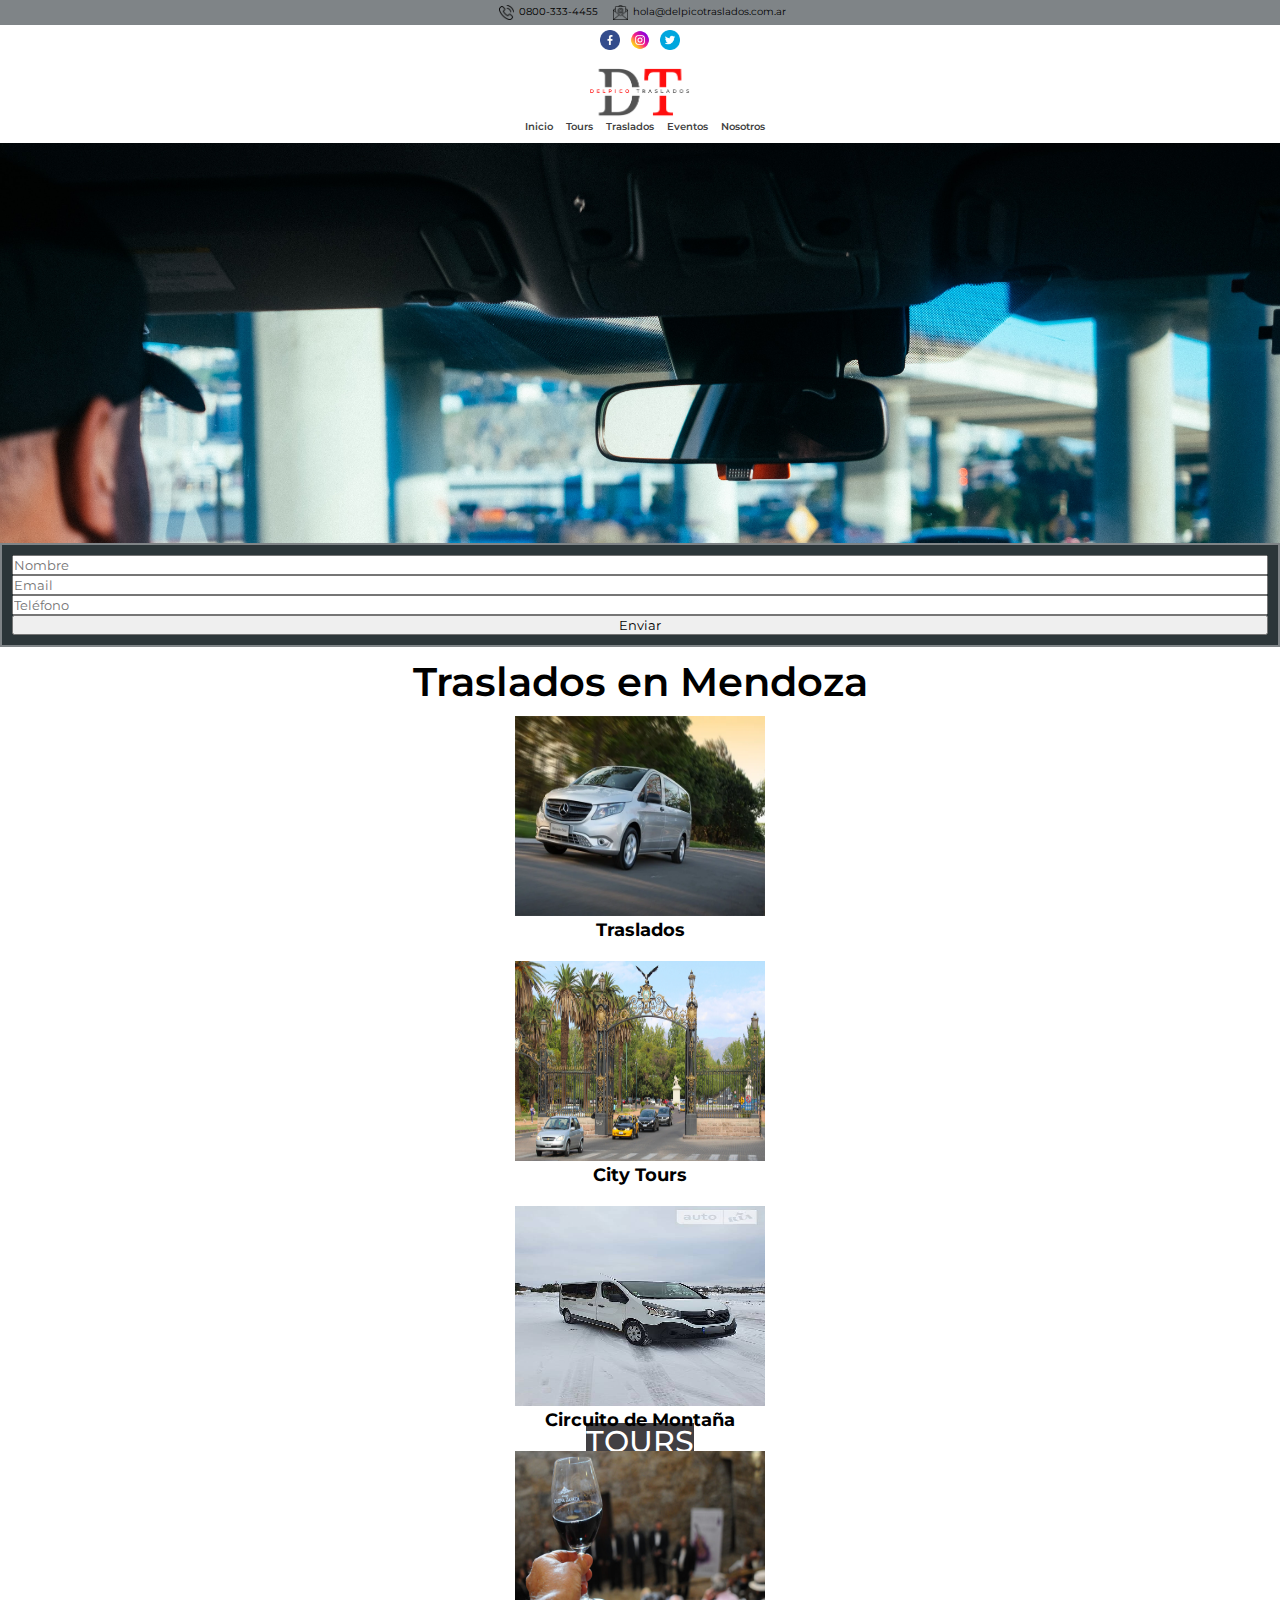
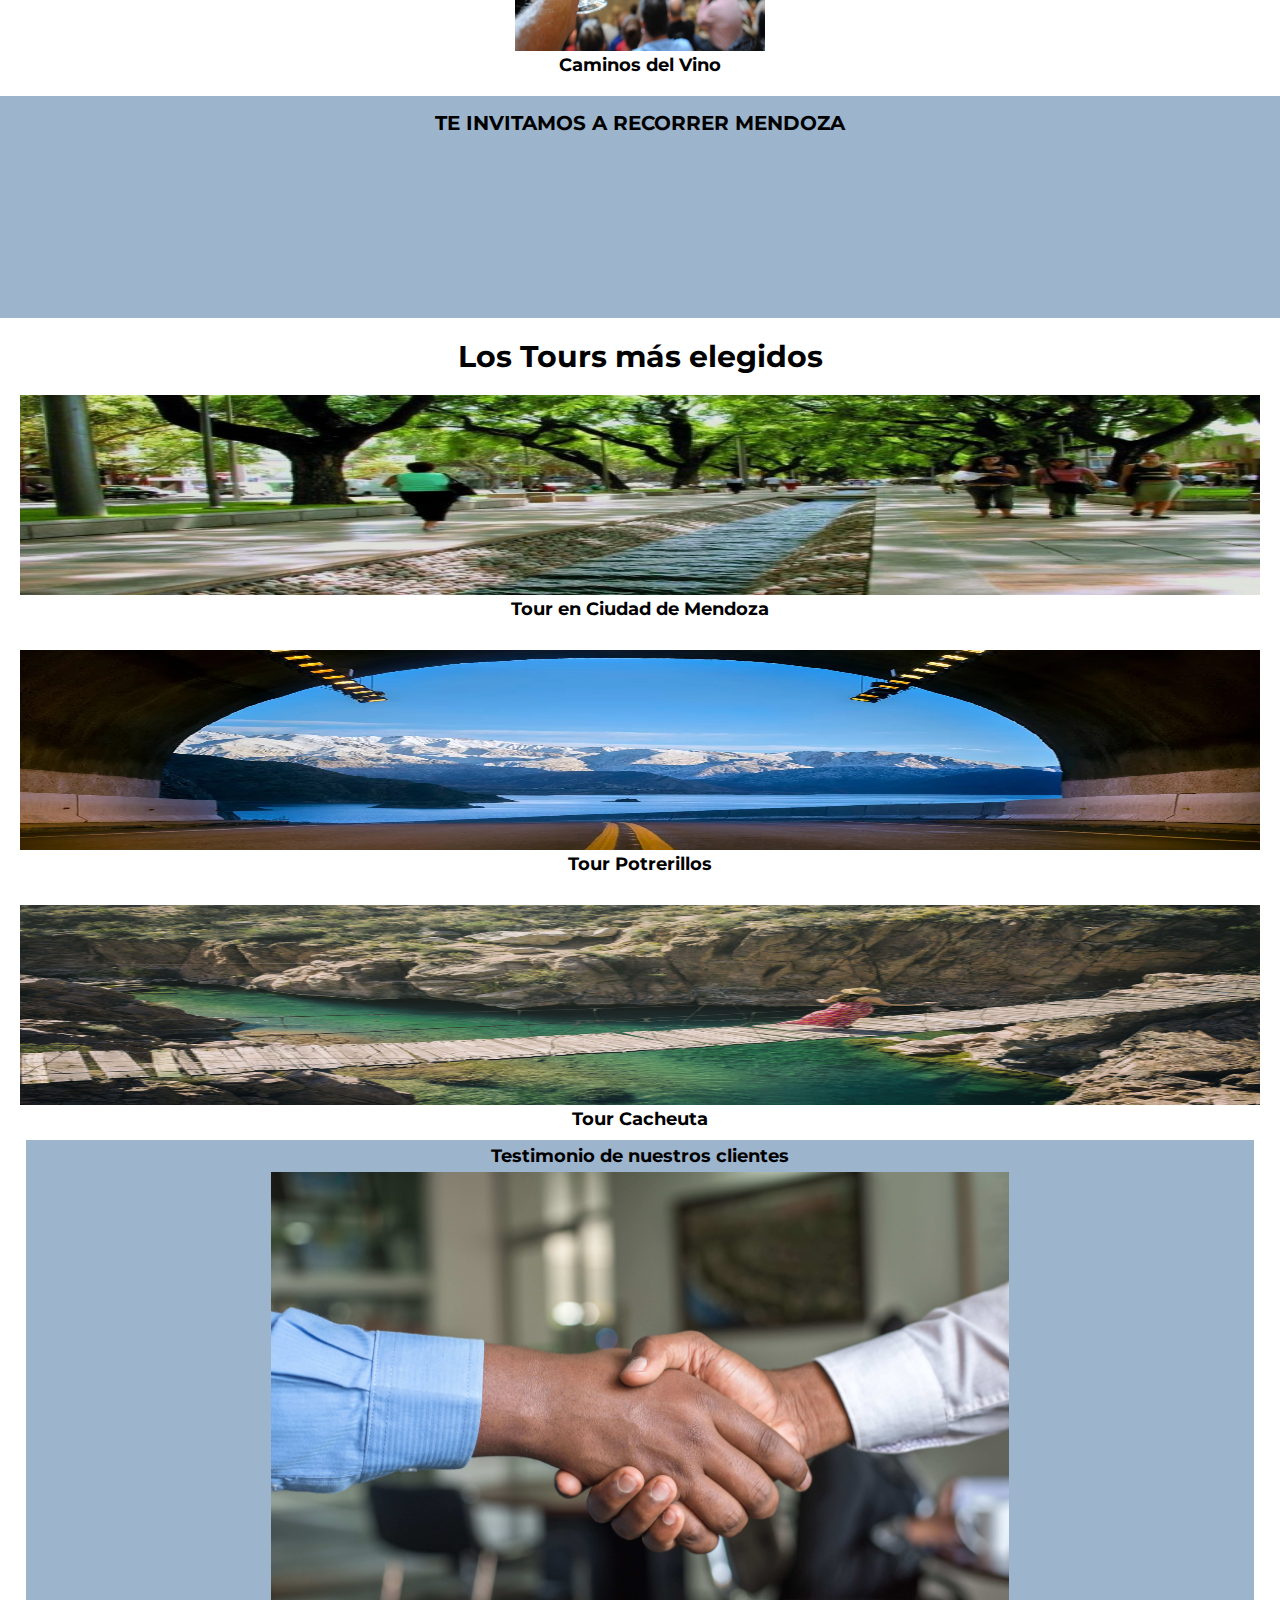
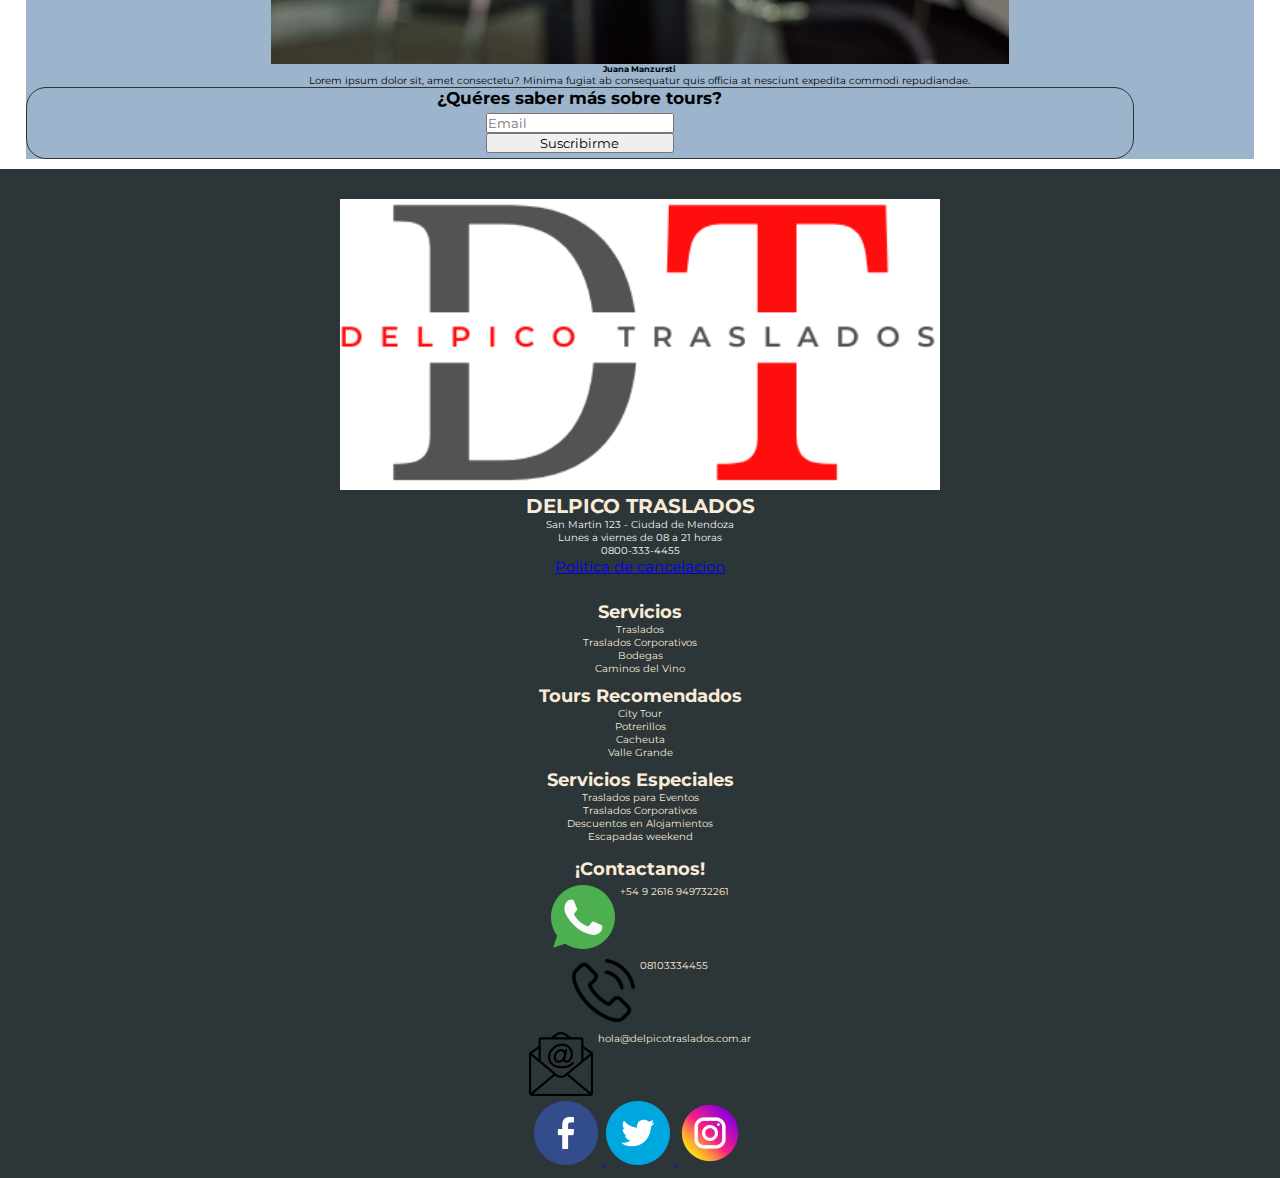
==== index.html @ aecda917 "Subida de todos los archivos" ====
<!DOCTYPE html>
<html lang="en">
<head>
    <meta charset="UTF-8">
    <meta http-equiv="X-UA-Compatible" content="IE=edge">
    <meta name="viewport" content="width=device-width, initial-scale=1.0">
    <link rel="stylesheet" href="style.css">
    <title>Delpico - Traslados en Mendoza</title>
</head>

<body>
    <header>
        <!-- Contacto en el superior de la web -->

                <div class="header__contacto-cajitas">
                    <div>
                        <img src="images/iconos/telefono.png" alt="Icono telefono">     
                        <p>0800-333-4455</p>
                    </div>
                    <div>
                         <img src="images/iconos/email.png" alt="Icono email" >     
                         <p>hola@delpicotraslados.com.ar</p>
                    </div>
                </div>    
                <div class="header__contacto-redes">
                   <a href="facebook.com" target="_blank"><img src="images/iconos/facebook.png"  alt="Icono Facebook"></a>
                   <a href="facebook.com" target="_blank"><img src="images/iconos/instagram.png" alt="Icono instagram"></a>
                   <a href="facebook.com" target="_blank"><img src="images/iconos/twitter.png" alt="Icono Twitter"></a>
               </div>
           </div>
           <!-- Menu de navegacion+Logo -->
          <nav>
            <div class="nav__logo">
                <a href="index.html"><img src="images/logo1.png" alt="Logo Delpico Traslados"></a>
            </div>   
            <!--     Menu de navegacion-->
            <div class="nav__menu">
               <ul>
                   <li>
                       <a href="index.html">Inicio</a>
                   </li>
                   <li>
                       <a href="/pages/tours.html">Tours</a>
                   </li>
                   <li>
                       <a href="/pages/traslados.html">Traslados</a>
                   </li>   
                   <li>
                       <a href="/pages/eventos.html">Eventos</a>
                   </li>
                   <li>
                       <a href="/pages/nosotros.html">Nosotros</a>
                   </li>
               </ul>
            </div>
           </nav> 
    </header>
    <main>
        <!-- Imagen Hero + Bot -->
        <div class="Header__imagenHero">
            <div>
                <h2>
                    <a href="/pages/tours.html">TOURS
                    </a>
                </h2>
            </div>           
        </div>
<!-- Formulario de contacto inicio -->
        <section class="main__formulario">
            <form action="formulario.php">  
                <div class="main__formulario-enviar">
                <input type="text" id="name" placeholder="Nombre">
                <input type="email" id="correo" placeholder="Email">
                <input type="number" id="telefono" placeholder="Teléfono">
                <input type="submit" value="Enviar">
                </div>
            </form>
        </section>
           <!-- Seccion Servicios -->
        <section class="main__servicios">
            <div>
                <h1>Traslados en Mendoza</h1>
            </div>
            <div class="main__servicios__ofrecidos">
                <div>
                    <img src="images/auto1.webp" alt="Traslados">
                    <h4>Traslados</h4>
                </div>
                <div>
                    <img src="images/citytour.jpeg" alt="City Tours">
                    <h4>City Tours</h4>
                </div>
                <div>
                    <img src="images/circuito-montana.jpg"  alt="Circuito de Montaña">
                    <h4>Circuito de Montaña</h4>                   
                </div>
                <div>
                    <img src="images/caminos-del-vino.jpg" alt="Caminos del Vino">
                    <h4>Caminos del Vino</h4>
                </div>
            </div>
        </section>
        <!-- Seccion promocional -->
        <section class="main__seccionPromocional main__uppercase">
            <h3>Te invitamos a recorrer <span>Mendoza</span></h3>
            <iframe src="https://www.youtube.com/embed/3BTXeKqM3_c" title="YouTube video player" frameborder="0" allow="accelerometer; autoplay; clipboard-write; encrypted-media; gyroscope; picture-in-picture" allowfullscreen></iframe>
        </section>
        <!-- Seccion Tours -->
        <section class="main__tours">
            <h2>Los Tours más elegidos</h2>
            <div>
                <img src="images/citytour-2.jfif" alt="Tour Ciudad de Mendoza">
                <h4>Tour en Ciudad de Mendoza</h4>
            </div>
            <div>
                <img src="images/Potrerillos.webp" alt="Tour Potrerillos">
                <h4>Tour Potrerillos</h4>
            </div>
            <div>
                <img src="images/cacheuta-tour.jpeg" alt="Tour Cacheuta">
                <h4>Tour Cacheuta</h4>
            </div>
        </section>
        <!-- Section newsletter y testimonios -->
        <section class="main__newsletter">
            <div class="main__newsletter--saber">
                <h5>¿Quéres saber más sobre tours?</h5>
                <form action="newsletter.php" class="newsletterSuscribe">
                    <input type="email" id="email" placeholder="Email">
                    <input type="submit" value="Suscribirme">
                </form>
            </div>
            <div class="main__newsletter--testimonios">
                <h4>Testimonio de nuestros clientes</h4>
                <img src="images/cliente01.jpg" alt="Testimonio Cliente">
                <h5>Juana Manzursti</h5>
                <p>Lorem ipsum dolor sit, amet consectetu? Minima fugiat ab consequatur quis officia at nesciunt expedita commodi repudiandae.
            </div>
        </section>
    </main>
    <footer>
        <!-- Caja Info izquierda -->
        <div class="footerLogo centrar">
              <div>
                  <a href="index.html">
                      <img src="images/logo1.png" alt="Logo" class="footerLogo_img">
                  </a>
              </div>
              <div>
                  <h3 class="mayusculas">Delpico Traslados</h3>
                  <p>San Martin 123 - Ciudad de Mendoza</p>
                  <p>Lunes a viernes de 08 a 21 horas</p>
                  <p>0800-333-4455</p>
                  <a href="#">Politica de cancelacion</a>
              </div>
           
       </div>
       <div class="menuFooterC"> 
          <div>
              <h4>Servicios</h4>
              <p>Traslados</p>
              <p>Traslados Corporativos</p>
              <p>Bodegas</p>
              <p>Caminos del Vino</p>
          </div>
          <div>
              <h4>Tours Recomendados</h4>
              <p>City Tour</p>
              <p>Potrerillos</p>
              <p>Cacheuta</p>
              <p>Valle Grande</p>
          </div>
          <div>
              <h4>Servicios Especiales</h4>
              <p>Traslados para Eventos</p>
              <p>Traslados Corporativos</p>
              <p>Descuentos en Alojamientos</p>
              <p>Escapadas weekend</p>
          </div>
      </div>
      
      <div class="footerRedes">
          <div>
              <h4 class="centrar">¡Contactanos!</h4>
          </div>
          <div class="footerWhatsapp">
                <img src="images/iconos/whatsapp.png" alt="Whatsapp" class="footerIcon">
                  <a href="https://api.whatsapp.com/send?phone=542616949732&text=Hola!%20Me%20contacto%20desde%20la%20web">
                  <p>+54 9 2616 949732261</p>
                  </a>
                  
          </div>
              
              <div class="footerWhatsapp">
                  <img src="images/iconos/telefono.png" alt="Telefono" class="footerIcon">
                  <a href="tel:
                  08103334455">
                  <p>08103334455</p>
                  </a>
              </div>
              <div class="footerWhatsapp">
                  <img src="images/iconos/email.png" alt="Icono email" class="footerIcon">
                  <a href="mailto:hola@delpicotraslados.com.ar" target="_blank">
                  <p>hola@delpicotraslados.com.ar</p>
                  </a>
              </div>
              <div class="centrar">
      
                  <a href="facebook.com" target="_blank">
                      <img src="images/iconos/facebook.png" alt="Icono Facebook" class="footerIcon">
                  </a>
                  <a href="twitter.com" target="_blank">
                      <img src="images/iconos/twitter.png" alt="Icono Twitter" class="footerIcon">
                  </a>
                  <a href="instagram.com" target="_blank">
                      <img src="images/iconos/instagram.png" alt="Icono Instagram" class="footerIcon">
                  </a>
              </div>
          </div>
         
      <!-- </div> -->
      
          
      </footer>

</body>
</html>
---- style.css ----
@import url('https://fonts.googleapis.com/css2?family=Montserrat:wght@300;400;600&display=swap');

*{
    margin: 0;
    padding: 0;
    font-family: Montserrat, sans-serif;
}
html{
    font-size: 62.5%;
}
h1{
    font-size: 4rem;
    font-weight: 600;  
}
h2{
    font-size: 3rem;
}
h3{
    font-size: 2rem;
}
h4{
    font-size: 1.8rem;
}
.centrar{
    text-align: center;
}
/* Header*/

/* .Header__contacto{
    padding: 0.5rem 10rem;
   margin: 0 5rem;
   display: flex;
   justify-content: space-between;
   font-size: 1.5rem;
   background-color: #7F8487;
} */
.header__contacto-cajitas{
    grid-area: hcontacto;
    display: flex;
    justify-content: center;
    align-items: center;
    font-size: 0.5rem;
    background-color: #7F8487;
    font-size: 1rem;
}
.header__contacto-cajitas div{
    display: flex;
    padding: 5px;
    
}
.header__contacto-cajitas div img{
    width: 15px;
    padding: 0 5px;
}
.header__contacto-redes{
    grid-area: hredes;
    display: flex;
    justify-content: center;
    
}
.header__contacto-redes img{
    padding: 5px;
    width: 2rem;
    
}

nav{
    background-color: white;
    padding: 1rem 0;
    text-align: center;
    position: sticky;
    top: 0;

    
}
.nav__logo{
    grid-area: nav-logo;
    
}
.nav__logo img{
    width: 10rem;
}
.nav__menu{
    grid-area: nav__menu;

}

.nav__menu ul{
    list-style-type: none;
}

.nav__menu ul li{
    display: inline-block;
}
.nav__menu ul li a{
    color: #413f42;
    text-decoration: none;
    font-weight: 600;
    padding-left: 1rem;
}

/* MAIN */

/* Imagen Hero */
.Header__imagenHero{
    grid-area: hero;
    background-image: url(images/inicio-hero.jpg);
    background-repeat: no-repeat;
    background-size: cover;
    height: 400px;
}
.Header__imagenHero h2{

    font-weight: 500;
    padding-top: 100%;
    text-align: center;
}
.Header__imagenHero h2 a{
    text-decoration: none;
    color: #fff;
    background-color: #413f42;
}
body header{
    display: grid;
    grid-template-columns: 1fr;
    grid-template-rows: auto;
    grid-template-areas: 
    "hcontacto"
    "hredes"
    "nav-logo"
        
}

/* Comienzo de main */
.main__formulario{
    grid-area: formulario;
    text-align: center;
    border: #7F8487 2px solid;
}
.main__formulario-enviar{
    display: flex;
    flex-direction: column;
    justify-content: center;
    background-color: #2C3639;
    padding: 1rem;
    
}

/* Seccion servicios */
.main__servicios{
    grid-area: servicios;
    padding: 1rem 0;
    text-align: center;
    width: 100%;
}

.main__servicios__ofrecidos{
    width: 100%;
    display: flex;
    flex-direction: column;
}
.main__servicios__ofrecidos div{
    display: inline-block;
    
    padding: 10px 20px;
}
.main__servicios__ofrecidos div img{
    width: 250px;
    height: 200px;
}
.main__uppercase{
    text-transform: uppercase;
    padding: 1.5rem 0;
}
body header{
    display: grid;
    grid-template-columns: 1fr;
    grid-template-rows: auto;
    grid-template-areas: 
    "hcontacto"
    "hredes"
    "nav-logo";
        
}

body main{
    display: grid;
    grid-template-columns: 1fr;
    grid-template-rows: auto;
    grid-template-areas: 
    "hero"
    "formulario"
    "servicios"
    "promocional"
    "tours"
    "newsletter";
} 

/* Seccion promocional */
.main__seccionPromocional{
    grid-area: promocional;
    background-color: #9CB4CC ;
    text-align: center;   
}
    .main__seccionPromocional h3{
    padding-bottom: 1.5rem;
    }
/* Los tours mas elegidos */
.main__tours{
    width: 100%;
    grid-area: tours;
    text-align: center;
    padding-top: 20px;
    display: flex;
    flex-direction: column;
}
.main__tours div{
    display: inline-block;
    padding: 20px 20px 10px;
}
.main__tours div img{
    width: 100%;
    height: 200px;
}
.main__tours h2{
 text-align: center;   
}
/* Newsletter y testimonios */
.main__newsletter{
    grid-area: newsletter;
    background-color: #9CB4CC;
    text-align: center;
    width: 96%;
    margin: 0 auto;
    display: flex;
    flex-direction: column-reverse;
    justify-content: center;
}
.main__newsletter--saber{
    width: 90%;
    display: flex;
    flex-direction: column;
    justify-content: center;
    font-size: 2rem;
    border: #2C3639 1px solid;
    border-radius: 2rem;
    
}
.newsletterSuscribe{
    display:flex;
    flex-direction: column;
    margin: 0 auto;
    padding: 5px;
 
}
.main__newsletter--testimonios{
    display: flex;
    flex-direction: column;
    justify-content: space-around;
    align-items: center;
    padding-top: 5px;

}
    .main__newsletter--testimonios img{
        width: 60%;
        padding-top: 5px;
    }

/* Footer */


footer{
    background-color: #2C3639;
    margin-top: 1rem;
    padding: 1rem 0;
    
    color: antiquewhite;
}
.footerLogo{
    grid-area: footerLogo;
    font-size: 1.5rem;
    padding: 2rem 4rem;
    
}
.footerLogo p{
    font-size: 1rem;
    color: whitesmoke;
}
.footerLogo_img{
    width: 50%;
    
}
.menuFooterC{
    grid-area: menuFooter;
    display: flex;
    flex-direction: column;
    align-content: center;
    justify-content: center;
}
    .menuFooterC div{
        text-align: center;
        padding: 5px 0;
    }

.footerRedes{
    grid-area: footerRedes;
    display: flex;
    flex-direction: column;
    justify-items: center;
    padding-top: 1rem;
    }
    
.footerWhatsapp{
    display: flex;
    justify-content: center;
    font-size: 2rem;
    color: #FFFFFF;
    padding: 5px;
}
.footerWhatsapp a{
    text-decoration: none;
    color: antiquewhite;
    font-size: 1rem;
}
.footerIcon{
    width: 5%;
    padding-right: 5px;
  
}





body footer{
    display: grid;
    grid-template-columns: 1fr;
    grid-template-rows: auto;
    grid-template-areas: 
    "footerLogo"
    "menuFooter"
    "footerRedes";
}
  

/* Estilo seccion Tours */
.main__seccionTours{
    background-image: url(/images/tours-mendoza.jpeg);
    background-position: center;
    background-repeat: no-repeat;
    background-size: cover;
    width: 100%;
    height: 20rem;
    text-align: center;
    
}
.main__seccionTours h1{
    padding: 7rem;
    color: #FFFFFF;
}
.tours_introduccion{
    width: 95%;
    margin: 2rem auto;
}
.tours_introduccion h3{
    margin-bottom: 1rem;
}

/* Estilos de letra */
.pSizeDos{
    font-size: 2rem;
}
.pSizeUnoCinco{
    font-size: 1.5rem;
}
.mayusculas{
    text-transform: uppercase;
}

/* Estas tres clases son solo de prueba grid - BORRAR DESPUES */
.bg-celeste{
    background-color: aqua;
}
.bg-red{
    background-color: red;
}
.bg-green{
    background-color: green;
}

/* GRID */
.seccionContenedorGrid{
    width: 95%;
    margin: 1rem auto;
    display: grid;
}
.templateAreas{
    grid-template-columns: 1fr 3fr;
    grid-template-rows: auto auto auto;
    grid-template-areas: 
    "caminos caminos"
    "listados fotos"
    "listados fotos";
}
#caminos{
    grid-area: caminos;
}
#listado{
    grid-area: listados;
}
#fotos{
    grid-area:fotos;
}
.seccionContenedorGrid div{
    padding-bottom: 1rem;
}
.seccionContenedorGrid_caminos h2{
    padding-bottom: 1rem;
}


.tours__bodegas{
    padding-left: 5rem;
    padding-top: 3rem;
}
.tours__bodegas h3{
    font-size: 2.5rem;
}
.listadoBodegas{
    padding: 2rem 10rem;  
}
.listadoBodegas ul li{
    list-style-image:url(/images/iconos/tourrrr.ico);

}
.tours__bodegas__img{
    display: inline-block;
    width: 23%;
}
.tours__circuito{
    padding: 1rem 10rem;
    
}
.tours__circuito-justificado{
    text-align: justify;
}
.tours__circuito-caracteristicas{
    display: inline-block;
}
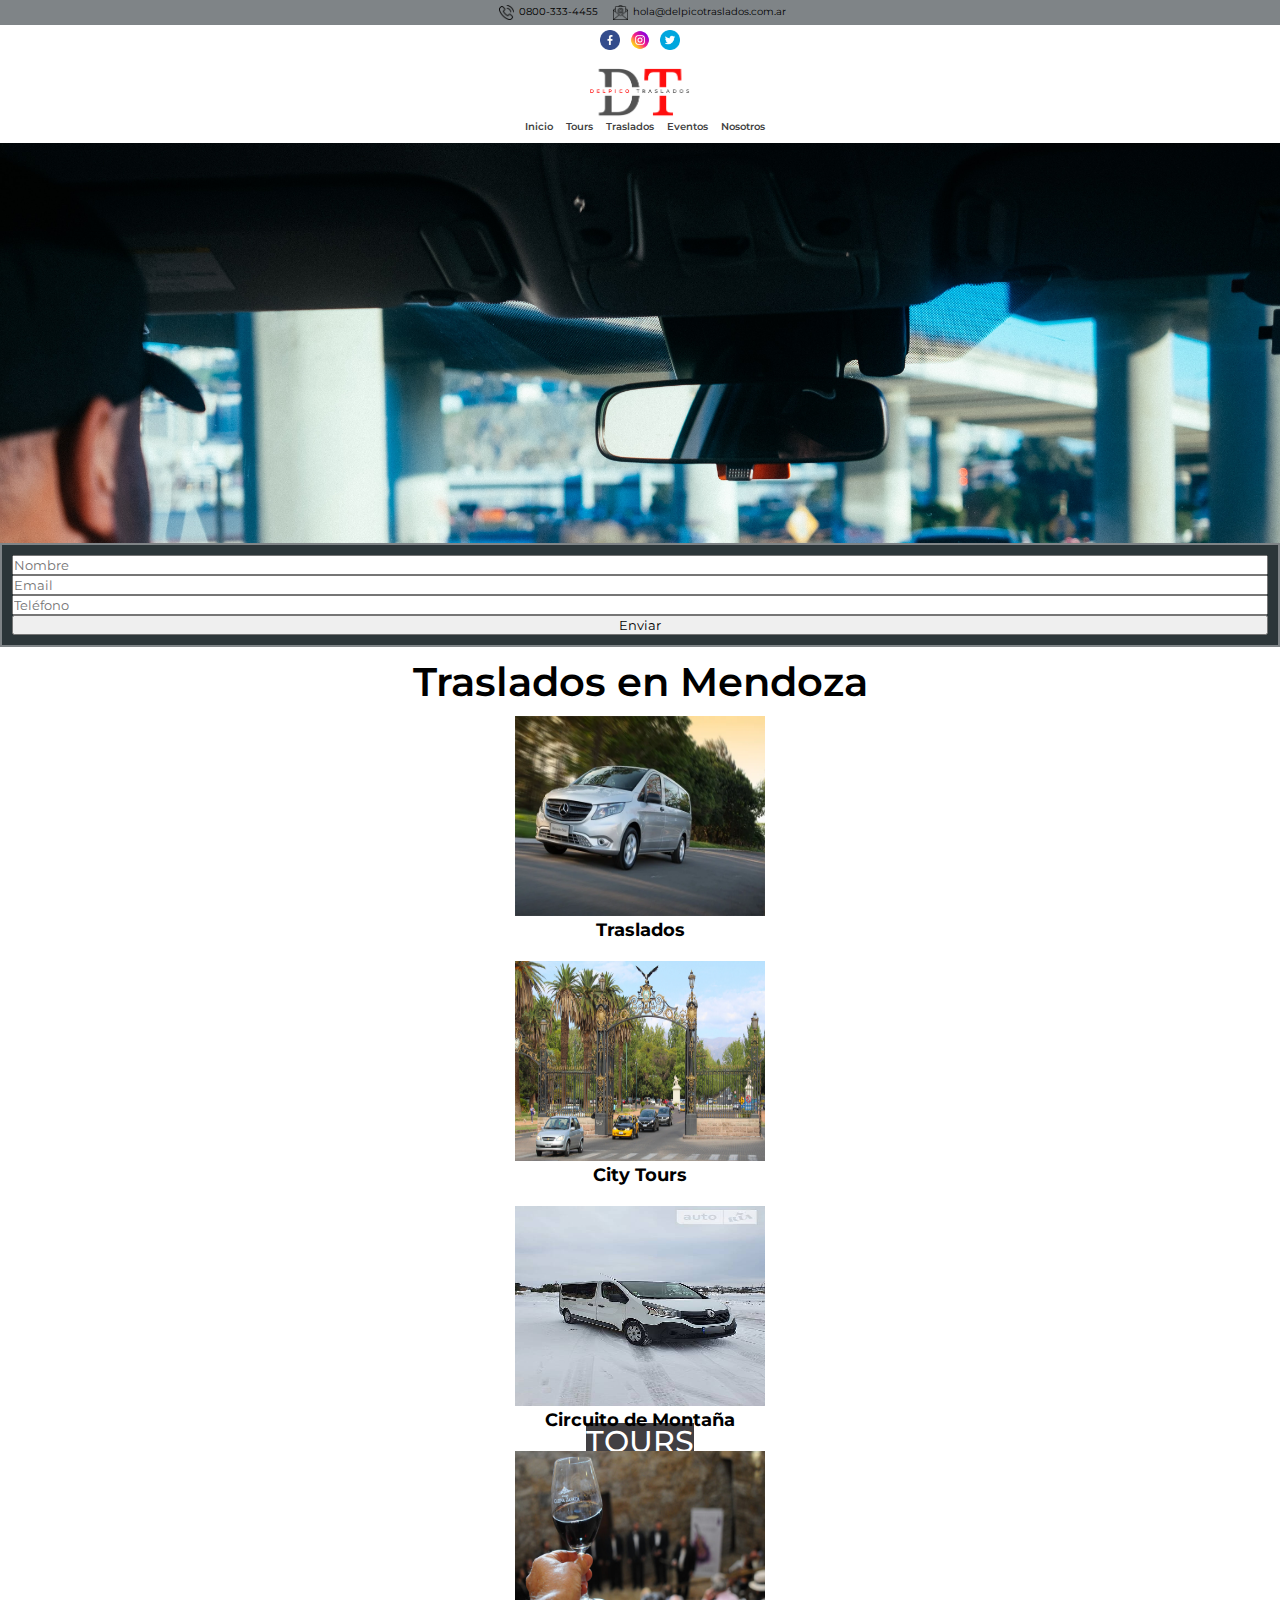
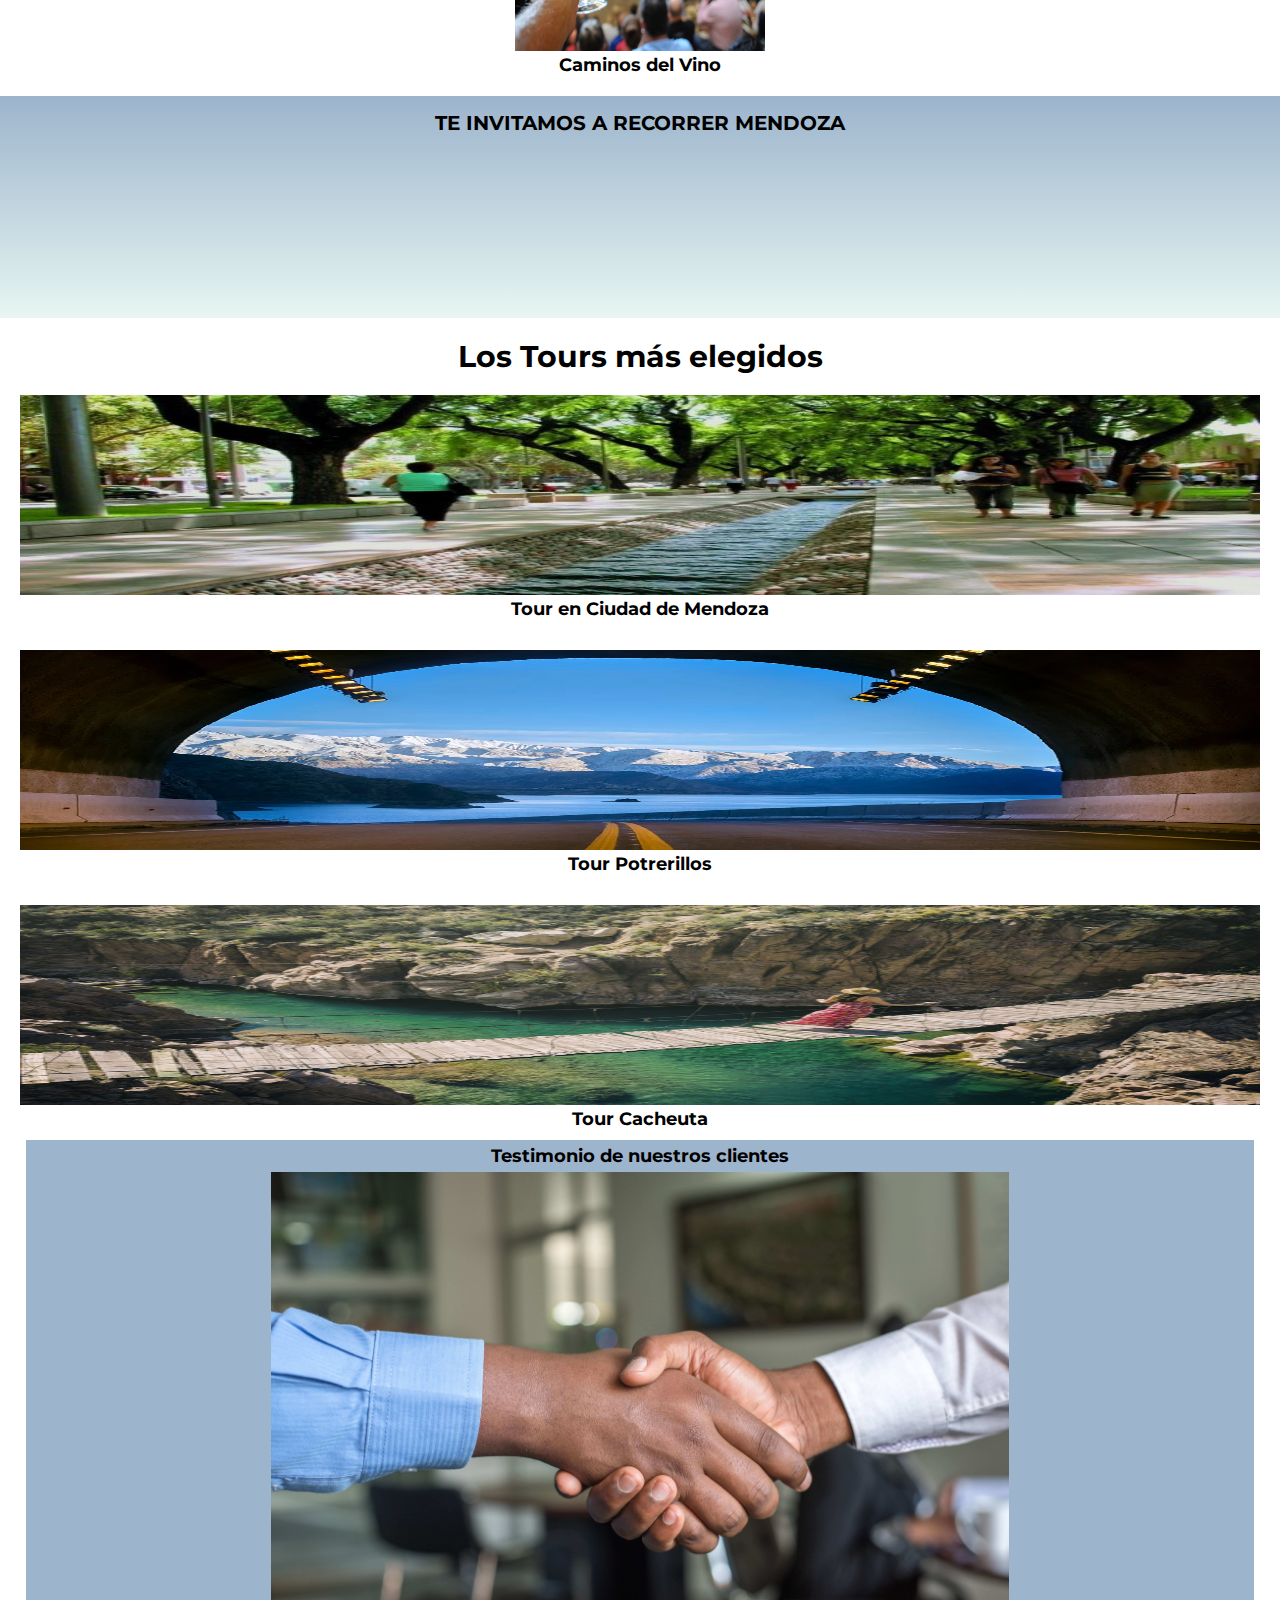
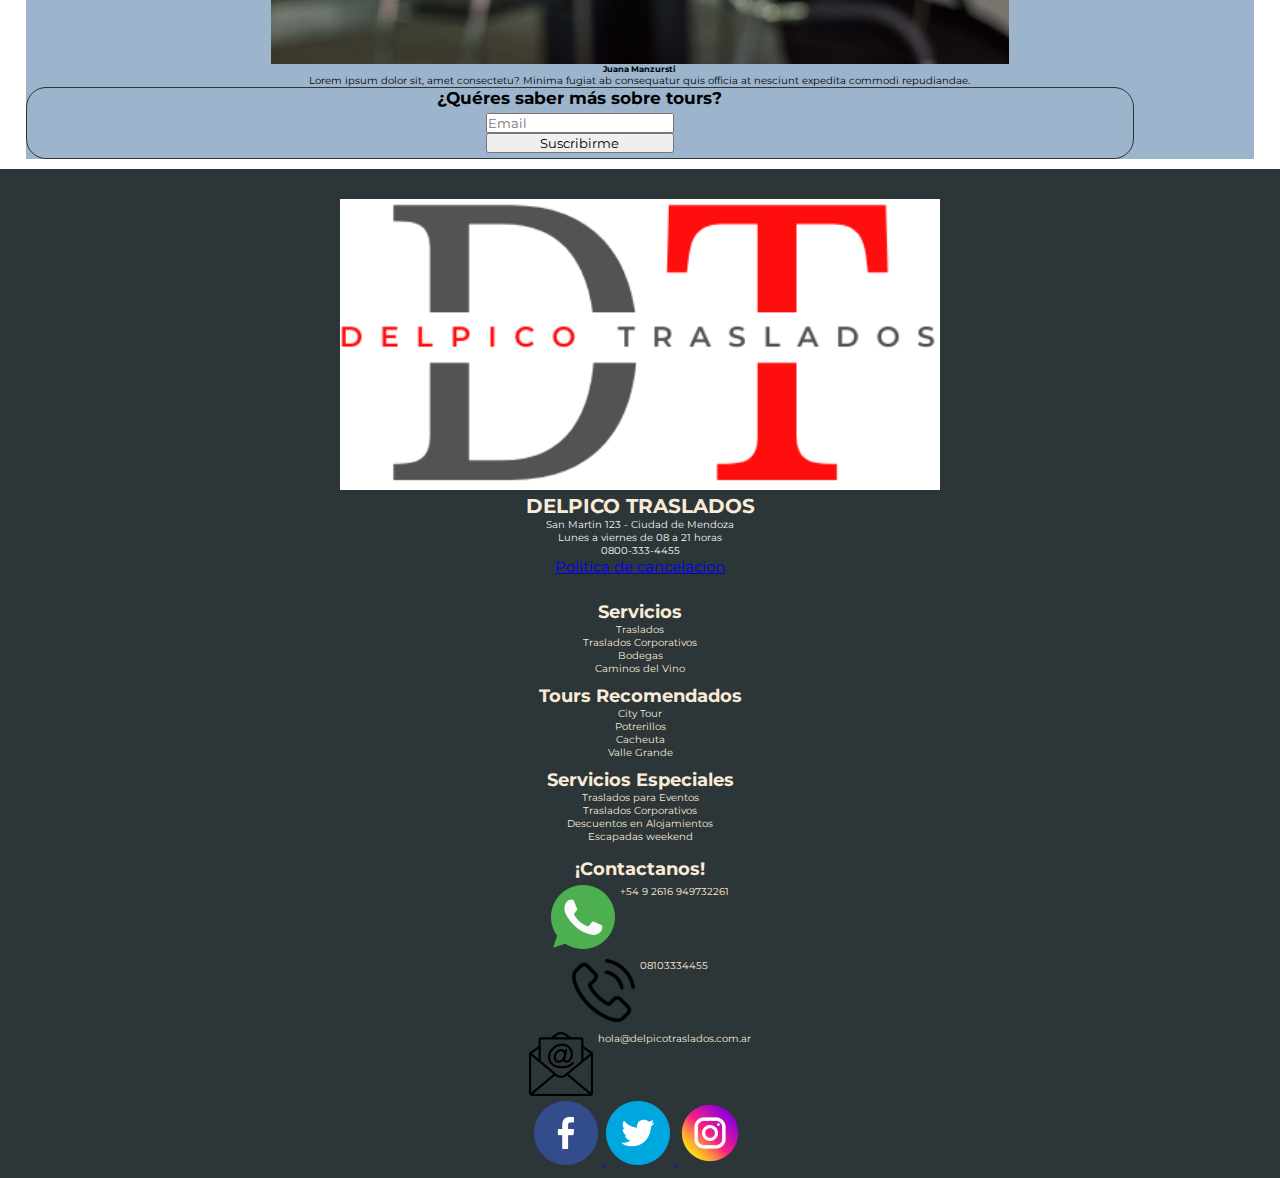
==== commit 019b2e0d: "Agregamos gradiante a index" ====
--- a/index.html
+++ b/index.html
@@ -107,7 +107,7 @@
         </section>
         <!-- Seccion Tours -->
         <section class="main__tours">
-            <h2>Los Tours más elegidos</h2>
+            <h2 class="linea__gradient">Los Tours más elegidos</h2>
             <div>
                 <img src="images/citytour-2.jfif" alt="Tour Ciudad de Mendoza">
                 <h4>Tour en Ciudad de Mendoza</h4>
--- a/style.css
+++ b/style.css
@@ -199,7 +199,7 @@
 /* Seccion promocional */
 .main__seccionPromocional{
     grid-area: promocional;
-    background-color: #9CB4CC ;
+    background:linear-gradient(to top, #E7F6F2, #9cb4cc) ;
     text-align: center;   
 }
     .main__seccionPromocional h3{
@@ -341,7 +341,11 @@
     "menuFooter"
     "footerRedes";
 }
-  
+
+/* .linea__gradient{
+background: linear-gradient(to top, #E7F6F2, #9CB4CC);
+} */
+
 
 /* Estilo seccion Tours */
 .main__seccionTours{
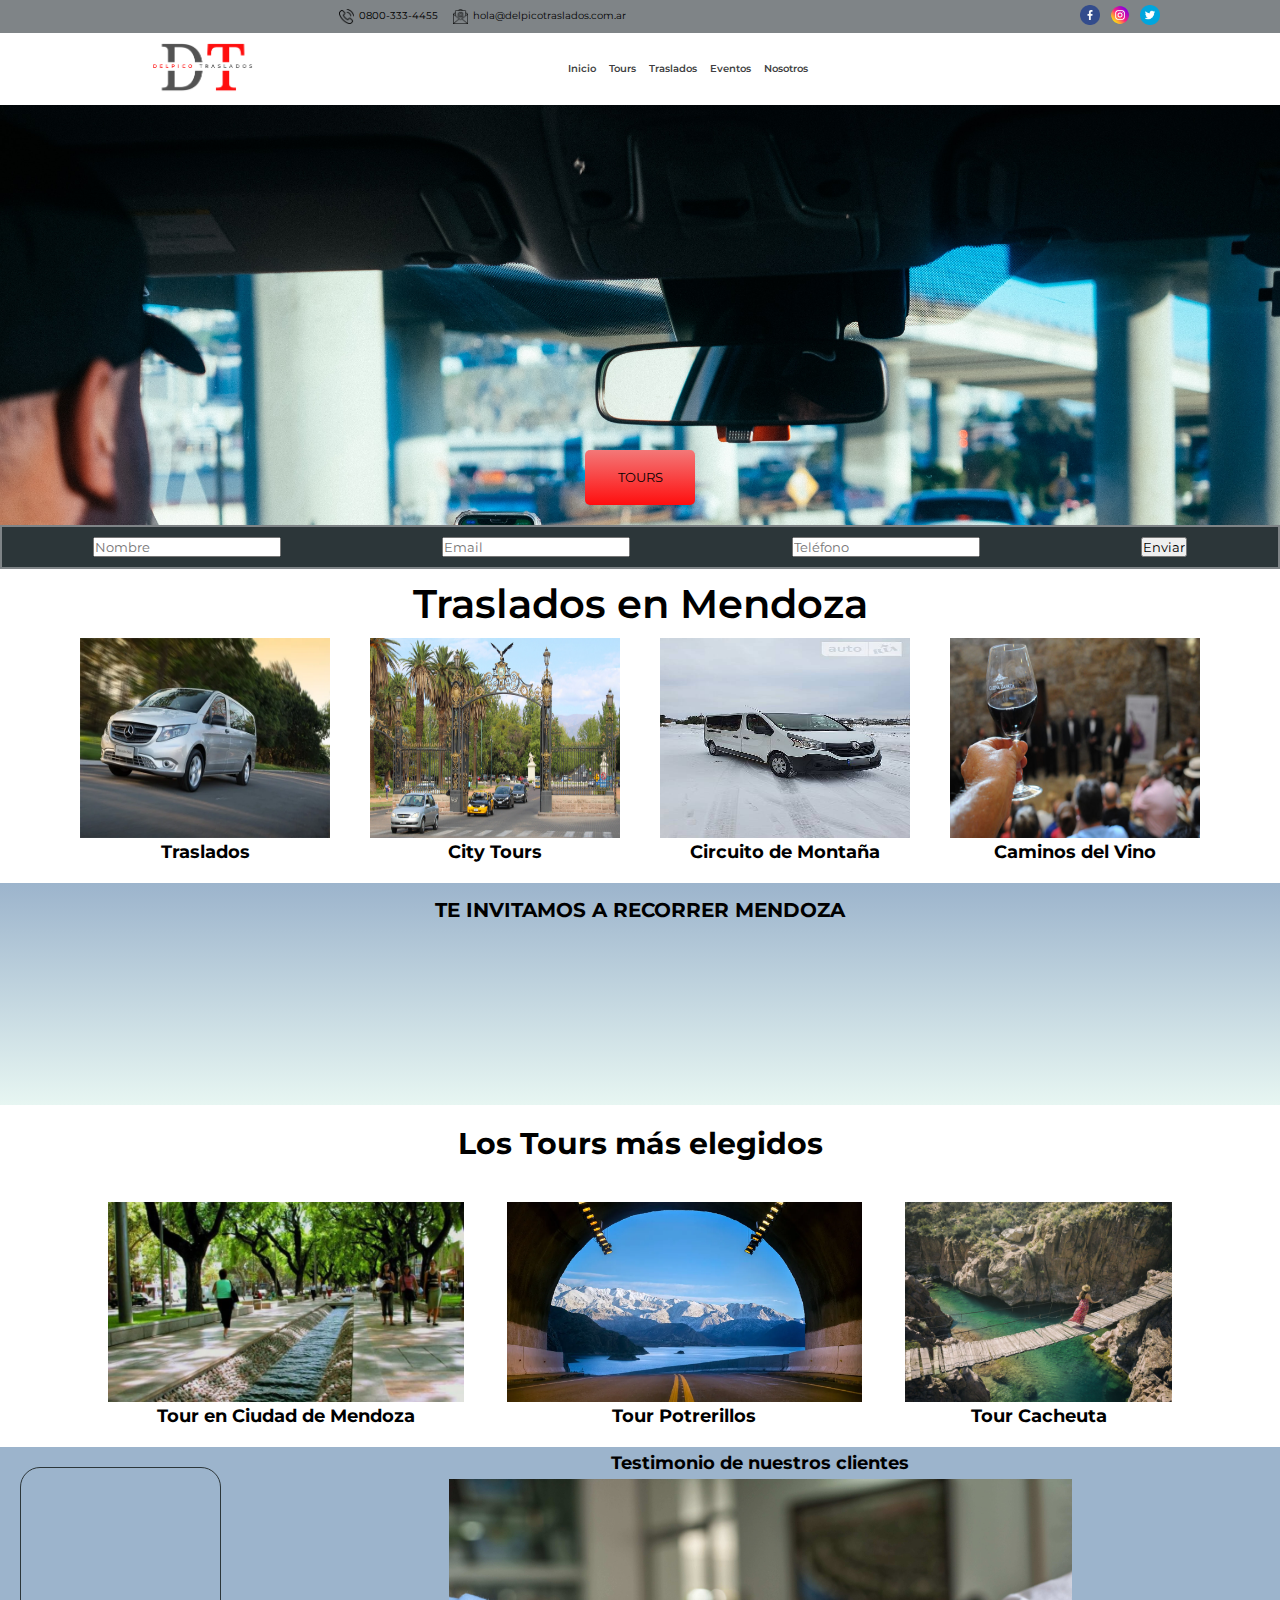
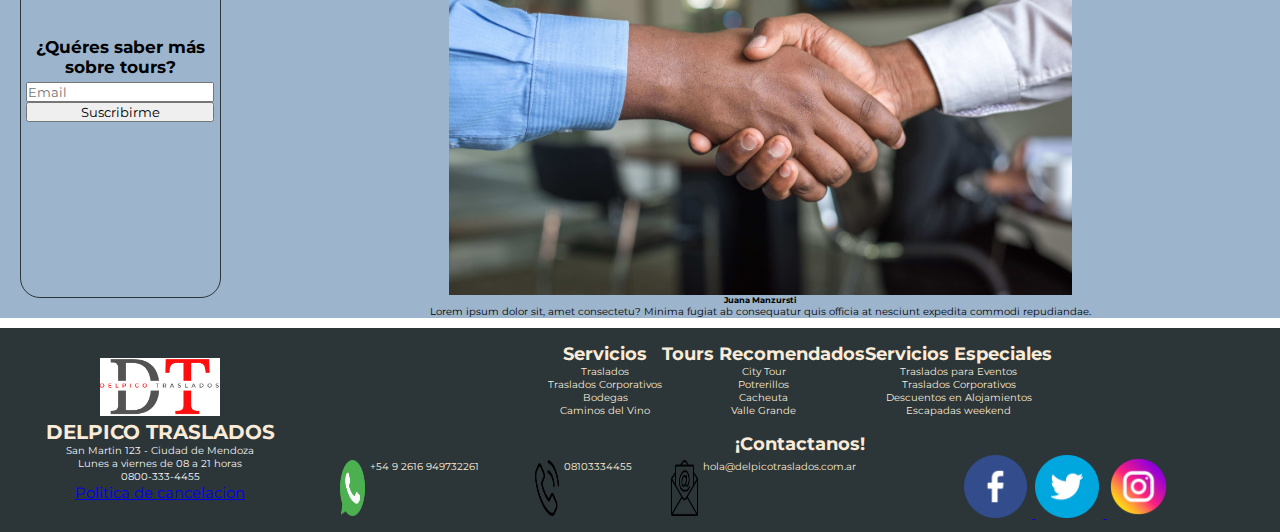
==== commit b59b3c28: "Boton gradiante en Index" ====
--- a/index.html
+++ b/index.html
@@ -59,10 +59,7 @@
         <!-- Imagen Hero + Bot -->
         <div class="Header__imagenHero">
             <div>
-                <h2>
-                    <a href="/pages/tours.html">TOURS
-                    </a>
-                </h2>
+                <button class="mayusculas"><a href="/pages/tours.html">Tours</a></button>
             </div>           
         </div>
 <!-- Formulario de contacto inicio -->
@@ -107,7 +104,8 @@
         </section>
         <!-- Seccion Tours -->
         <section class="main__tours">
-            <h2 class="linea__gradient">Los Tours más elegidos</h2>
+            <h2  class="linea__gradient">Los Tours más elegidos</h2>
+        <div>
             <div>
                 <img src="images/citytour-2.jfif" alt="Tour Ciudad de Mendoza">
                 <h4>Tour en Ciudad de Mendoza</h4>
@@ -120,6 +118,7 @@
                 <img src="images/cacheuta-tour.jpeg" alt="Tour Cacheuta">
                 <h4>Tour Cacheuta</h4>
             </div>
+        </div>
         </section>
         <!-- Section newsletter y testimonios -->
         <section class="main__newsletter">
@@ -183,43 +182,39 @@
           <div>
               <h4 class="centrar">¡Contactanos!</h4>
           </div>
-          <div class="footerWhatsapp">
-                <img src="images/iconos/whatsapp.png" alt="Whatsapp" class="footerIcon">
-                  <a href="https://api.whatsapp.com/send?phone=542616949732&text=Hola!%20Me%20contacto%20desde%20la%20web">
-                  <p>+54 9 2616 949732261</p>
-                  </a>
-                  
-          </div>
-              
-              <div class="footerWhatsapp">
-                  <img src="images/iconos/telefono.png" alt="Telefono" class="footerIcon">
-                  <a href="tel:
-                  08103334455">
-                  <p>08103334455</p>
-                  </a>
-              </div>
-              <div class="footerWhatsapp">
-                  <img src="images/iconos/email.png" alt="Icono email" class="footerIcon">
-                  <a href="mailto:hola@delpicotraslados.com.ar" target="_blank">
-                  <p>hola@delpicotraslados.com.ar</p>
-                  </a>
-              </div>
-              <div class="centrar">
-      
-                  <a href="facebook.com" target="_blank">
-                      <img src="images/iconos/facebook.png" alt="Icono Facebook" class="footerIcon">
-                  </a>
-                  <a href="twitter.com" target="_blank">
-                      <img src="images/iconos/twitter.png" alt="Icono Twitter" class="footerIcon">
-                  </a>
-                  <a href="instagram.com" target="_blank">
-                      <img src="images/iconos/instagram.png" alt="Icono Instagram" class="footerIcon">
-                  </a>
-              </div>
-          </div>
-         
-      <!-- </div> -->
-      
+          <div class="contenedorRedes">
+                <div class="footerWhatsapp">
+                    <img src="images/iconos/whatsapp.png" alt="Whatsapp" class="footerIcon">
+                    <a href="https://api.whatsapp.com/send?phone=542616949732&text=Hola!%20Me%20contacto%20desde%20la%20web">
+                    <p>+54 9 2616 949732261</p>
+                    </a>     
+                </div>
+                <div class="footerWhatsapp">
+                    <img src="images/iconos/telefono.png" alt="Telefono" class="footerIcon">
+                    <a href="tel:
+                    08103334455">
+                    <p>08103334455</p>
+                    </a>
+                </div>
+                <div class="footerWhatsapp">
+                    <img src="images/iconos/email.png" alt="Icono email" class="footerIcon">
+                    <a href="mailto:hola@delpicotraslados.com.ar" target="_blank">
+                    <p>hola@delpicotraslados.com.ar</p>
+                    </a>
+                </div>
+                <div class="centrar">   
+                    <a href="facebook.com" target="_blank">
+                        <img src="images/iconos/facebook.png" alt="Icono Facebook" class="footerIcon">
+                    </a>
+                    <a href="twitter.com" target="_blank">
+                        <img src="images/iconos/twitter.png" alt="Icono Twitter" class="footerIcon">
+                    </a>
+                    <a href="instagram.com" target="_blank">
+                        <img src="images/iconos/instagram.png" alt="Icono Instagram" class="footerIcon">
+                    </a>
+                </div>
+        </div>
+    </div>      
           
       </footer>
 
--- a/style.css
+++ b/style.css
@@ -97,17 +97,51 @@
     text-decoration: none;
     font-weight: 600;
     padding-left: 1rem;
-}
+/* Botonera con Hover */
+        background: linear-gradient(currentColor, currentColor);
+        background-position: 0% 100%;
+        background-repeat: no-repeat;
+        background-size: 0% 2px;
+        transition: background-size .3s;
+}
+.nav__menu ul li a:hover{
+    color:black;
+    font-weight: 600;
+    background-size: 100% 2px;
+}
+
 
 /* MAIN */
 
 /* Imagen Hero */
 .Header__imagenHero{
     grid-area: hero;
-    background-image: url(images/inicio-hero.jpg);
+    background-image: url(/images/inicio-hero.jpg);
     background-repeat: no-repeat;
     background-size: cover;
     height: 400px;
+    display: flex;
+    justify-content: center;
+    align-items:flex-end;
+    padding-bottom: 2rem;
+}
+.Header__imagenHero button{
+    margin: 0 auto;
+    border:none;
+    width: 110px;
+    height: 55px;
+    text-align: center;
+    background: linear-gradient(to top, #ff0e0e, #f37878);
+    border-radius: 5px;
+    transition: all 2s;
+}
+.Header__imagenHero button:hover{
+    background: linear-gradient(to top, #f37878, #ff0e0e );
+
+}
+.Header__imagenHero button a{
+    text-decoration: none;
+    color: black;
 }
 .Header__imagenHero h2{
 
@@ -199,7 +233,7 @@
 /* Seccion promocional */
 .main__seccionPromocional{
     grid-area: promocional;
-    background:linear-gradient(to top, #E7F6F2, #9cb4cc) ;
+    background:linear-gradient(to top, #E7F6F2, #9cb4cc);
     text-align: center;   
 }
     .main__seccionPromocional h3{
@@ -304,11 +338,8 @@
 
 .footerRedes{
     grid-area: footerRedes;
-    display: flex;
-    flex-direction: column;
-    justify-items: center;
     padding-top: 1rem;
-    }
+}
     
 .footerWhatsapp{
     display: flex;
@@ -341,10 +372,80 @@
     "menuFooter"
     "footerRedes";
 }
-
-/* .linea__gradient{
-background: linear-gradient(to top, #E7F6F2, #9CB4CC);
-} */
+  
+@media only screen and (min-width: 768px){
+    
+    .header__contacto-redes{
+        background-color: #7F8487;   
+    }
+        
+    nav{
+    display: flex;
+    justify-content: space-around; 
+    align-items: center;
+    }
+    .main__formulario-enviar{
+        display: flex;
+        flex-direction: row;
+        justify-content: space-around; 
+    }
+    .main__servicios__ofrecidos{
+        width: 100%;
+        display: flex;
+        flex-direction: row;
+        flex-wrap: wrap;
+        justify-content: center;
+    }
+
+    .main__newsletter{
+        display: flex;
+        flex-direction: row;
+        justify-content: space-between;
+        width: 100%;
+    
+    }
+    .main__newsletter--saber{
+        margin: 2rem;   
+    }
+        .menuFooterC{
+            grid-area: menuFooter;
+            display: flex;
+            flex-direction: row;
+            
+        }
+
+        .contenedorRedes{
+            display: flex;
+            flex-direction: row;
+        }
+
+
+            .footerIcon{
+                width: 15%;
+                padding-right: 5px;
+            
+            }
+        body header{
+            display: grid;
+            grid-template-columns: 3fr 1fr;
+            grid-template-rows: auto;
+            grid-template-areas: 
+            "hcontacto hredes"
+            "nav-logo nav-logo";           
+        }
+
+        body footer{
+            display: grid;
+            grid-template-columns: 1fr 3fr;
+            grid-template-rows: auto;
+            grid-template-areas: 
+            "footerLogo menuFooter" 
+            "footerLogo menuFooter"
+            "footerLogo footerRedes";
+        }
+    
+
+}
 
 
 /* Estilo seccion Tours */
